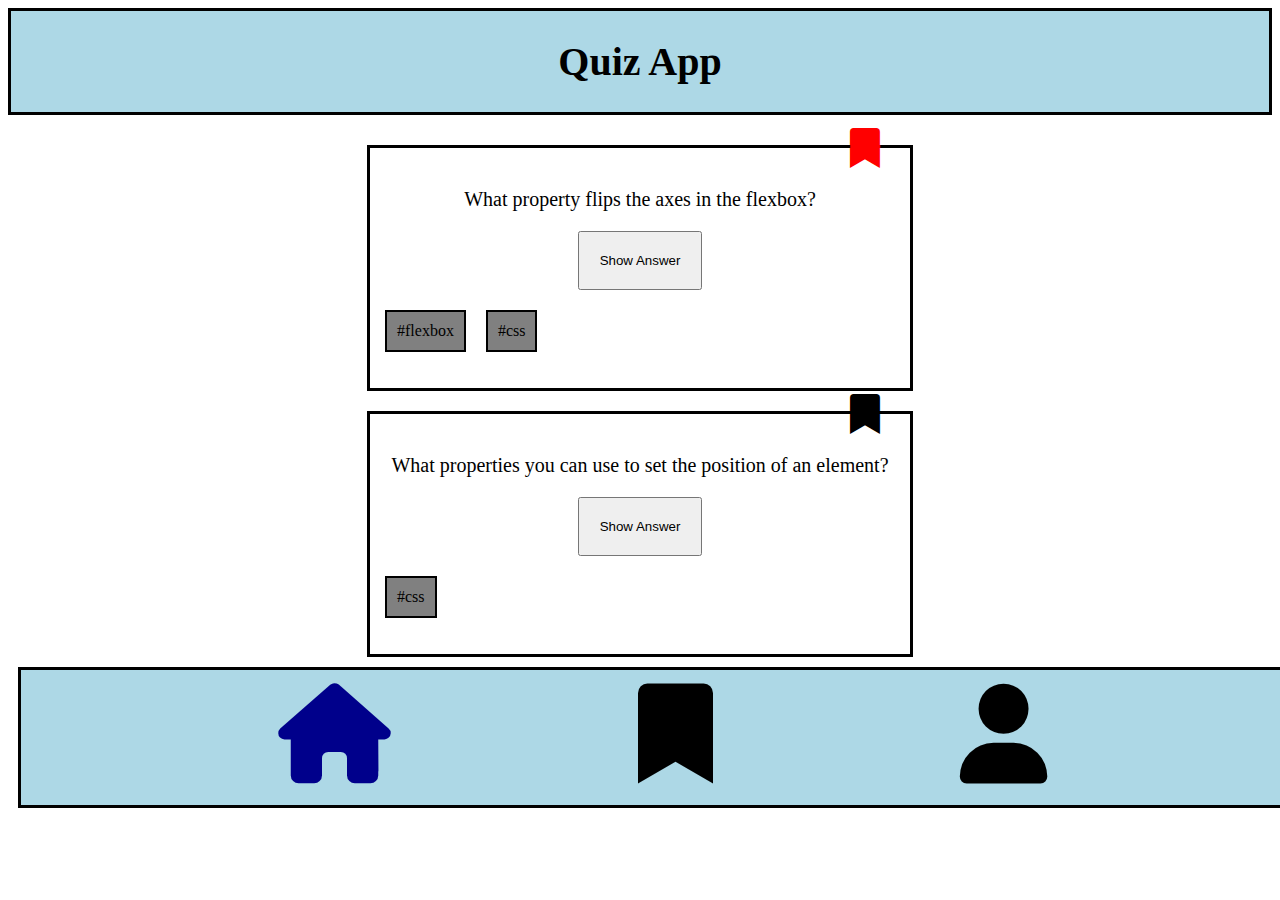
==== index.html @ b0952e99 "add css components" ====
<!DOCTYPE html>
<html lang="en">
  <head>
    <meta charset="UTF-8" />
    <meta name="viewport" content="width=device-width, initial-scale=1.0" />
    <title>Quiz App</title>
    <link rel="stylesheet" href="/styles.css" />
    <link
      rel="stylesheet"
      href="https://cdnjs.cloudflare.com/ajax/libs/font-awesome/6.0.0-beta3/css/all.min.css"
    />
  </head>
  <body>
    <header><h1>Quiz App</h1></header>
  </body>
  <main>
    <div class="question-card">
      <i class="fas fa-bookmark bookmarked"></i>
      <p class="question">What property flips the axes in the flexbox?</p>
      <button type="text" class="answer">Show Answer</button>
      <div class="tags">
        <p>#flexbox</p>
        <p>#css</p>
      </div>
    </div>
    <div class="question-card">
      <i class="fas fa-bookmark"></i>
      <p class="question">
        What properties you can use to set the position of an element?
      </p>
      <button type="text" class="answer">Show Answer</button>
      <div class="tags">
        <p>#css</p>
      </div>
    </div>
  </main>
  <footer>
    <div class="navbar">
      <a href="index.html"> <i class="fas fa-home footer-bk highlight"></i></a>
      <a href="bookmarks.html"><i class="fas fa-bookmark footer-bk"></i></a>
      <a href="profile.html"> <i class="fas fa-user footer-bk"></i></a>
    </div>
  </footer>
</html>
---- styles.css ----
@import url("./components/header.css");
@import url("./components/navbar.css");
@import url("./components/card.css");
@import url("components/profile.css");

main {
  display: flex;
  flex-direction: column;
  align-items: center;
  gap: 20px;
}
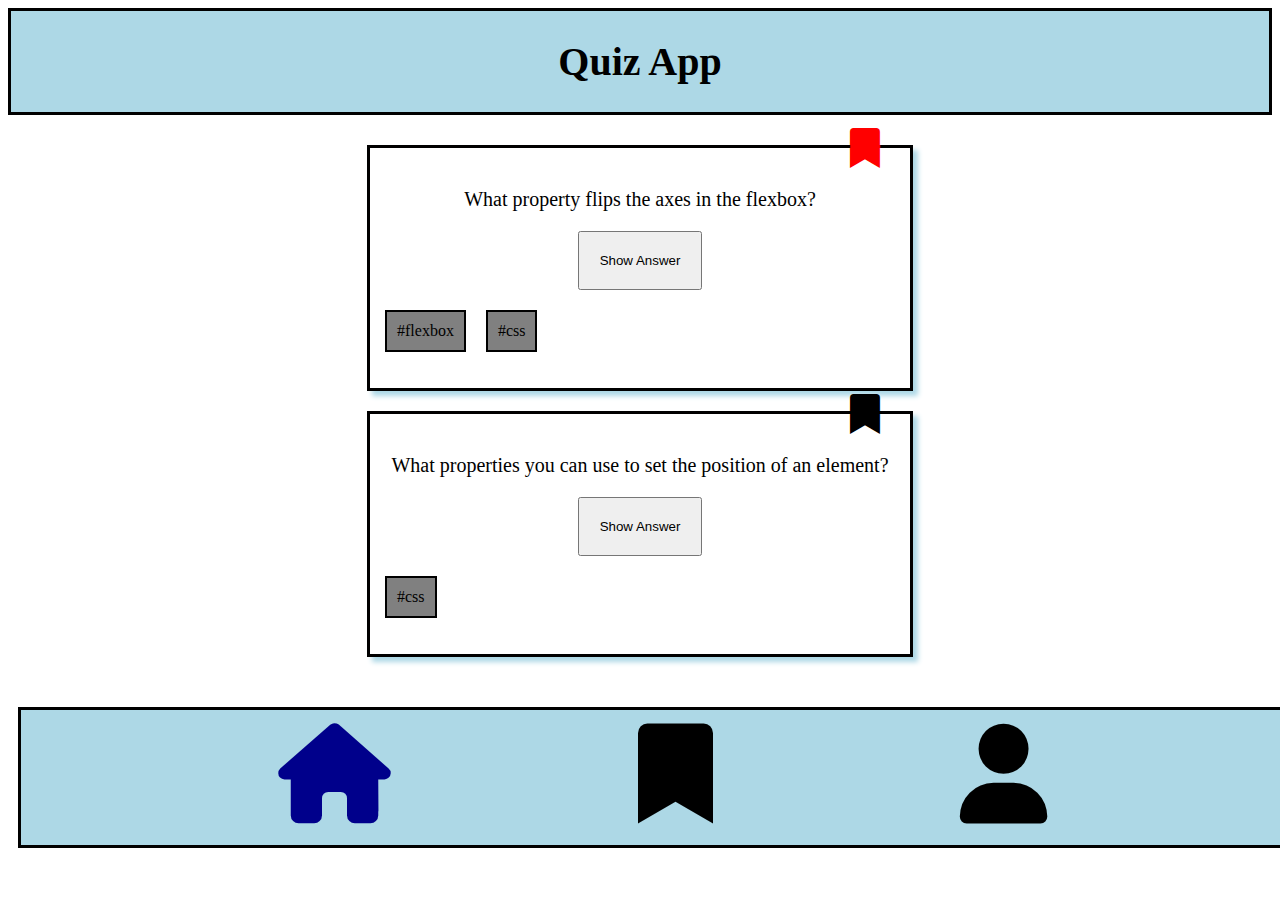
==== commit 495f76ef: "add js file and 2 interactive buttons" ====
--- a/index.html
+++ b/index.html
@@ -9,6 +9,8 @@
       rel="stylesheet"
       href="https://cdnjs.cloudflare.com/ajax/libs/font-awesome/6.0.0-beta3/css/all.min.css"
     />
+
+    <script src="./index.js" defer></script>
   </head>
   <body>
     <header><h1>Quiz App</h1></header>
@@ -17,7 +19,7 @@
     <div class="question-card">
       <i class="fas fa-bookmark bookmarked"></i>
       <p class="question">What property flips the axes in the flexbox?</p>
-      <button type="text" class="answer">Show Answer</button>
+      <button type="text" class="answer" data-js="button1">Show Answer</button>
       <div class="tags">
         <p>#flexbox</p>
         <p>#css</p>
@@ -28,7 +30,7 @@
       <p class="question">
         What properties you can use to set the position of an element?
       </p>
-      <button type="text" class="answer">Show Answer</button>
+      <button type="text" class="answer" data-js="button2">Show Answer</button>
       <div class="tags">
         <p>#css</p>
       </div>
--- a/styles.css
+++ b/styles.css
@@ -1,7 +1,7 @@
 @import url("./components/header.css");
 @import url("./components/navbar.css");
 @import url("./components/card.css");
-@import url("components/profile.css");
+@import url("./components/profile.css");
 
 main {
   display: flex;
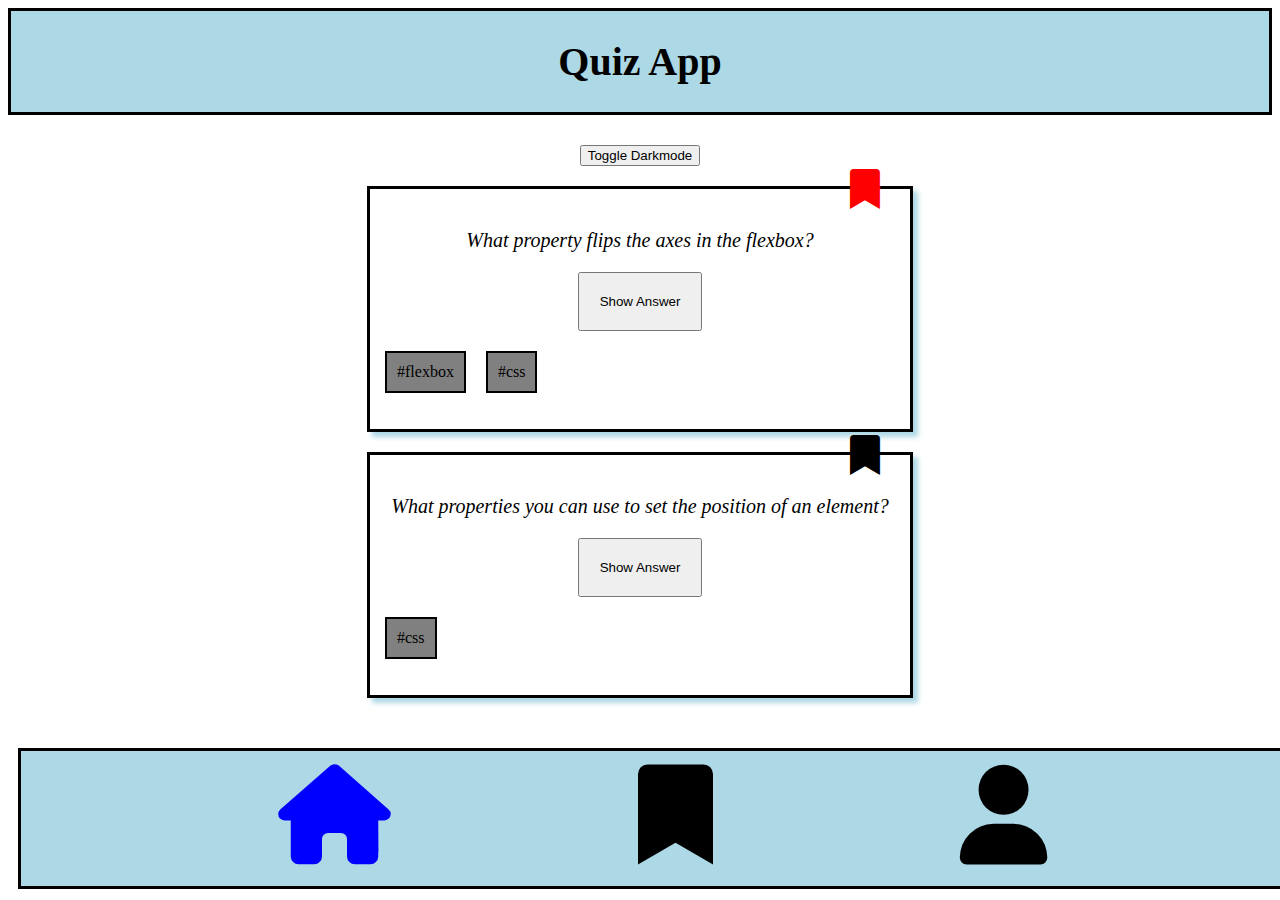
==== commit 2f306538: "add darkmode button" ====
--- a/index.html
+++ b/index.html
@@ -16,6 +16,7 @@
     <header><h1>Quiz App</h1></header>
   </body>
   <main>
+    <button class="darkmodebutton" data-js="darkmode">Toggle Darkmode</button>
     <div class="question-card">
       <i class="fas fa-bookmark bookmarked"></i>
       <p class="question">What property flips the axes in the flexbox?</p>
@@ -43,4 +44,5 @@
       <a href="profile.html"> <i class="fas fa-user footer-bk"></i></a>
     </div>
   </footer>
+  <script src="./index.js"></script>
 </html>
--- a/styles.css
+++ b/styles.css
@@ -2,10 +2,15 @@
 @import url("./components/navbar.css");
 @import url("./components/card.css");
 @import url("./components/profile.css");
-
+@import url("./global.css");
 main {
   display: flex;
   flex-direction: column;
   align-items: center;
   gap: 20px;
 }
+
+body.dark-mode {
+  background-color: #121212;
+  color: #ffffff;
+}
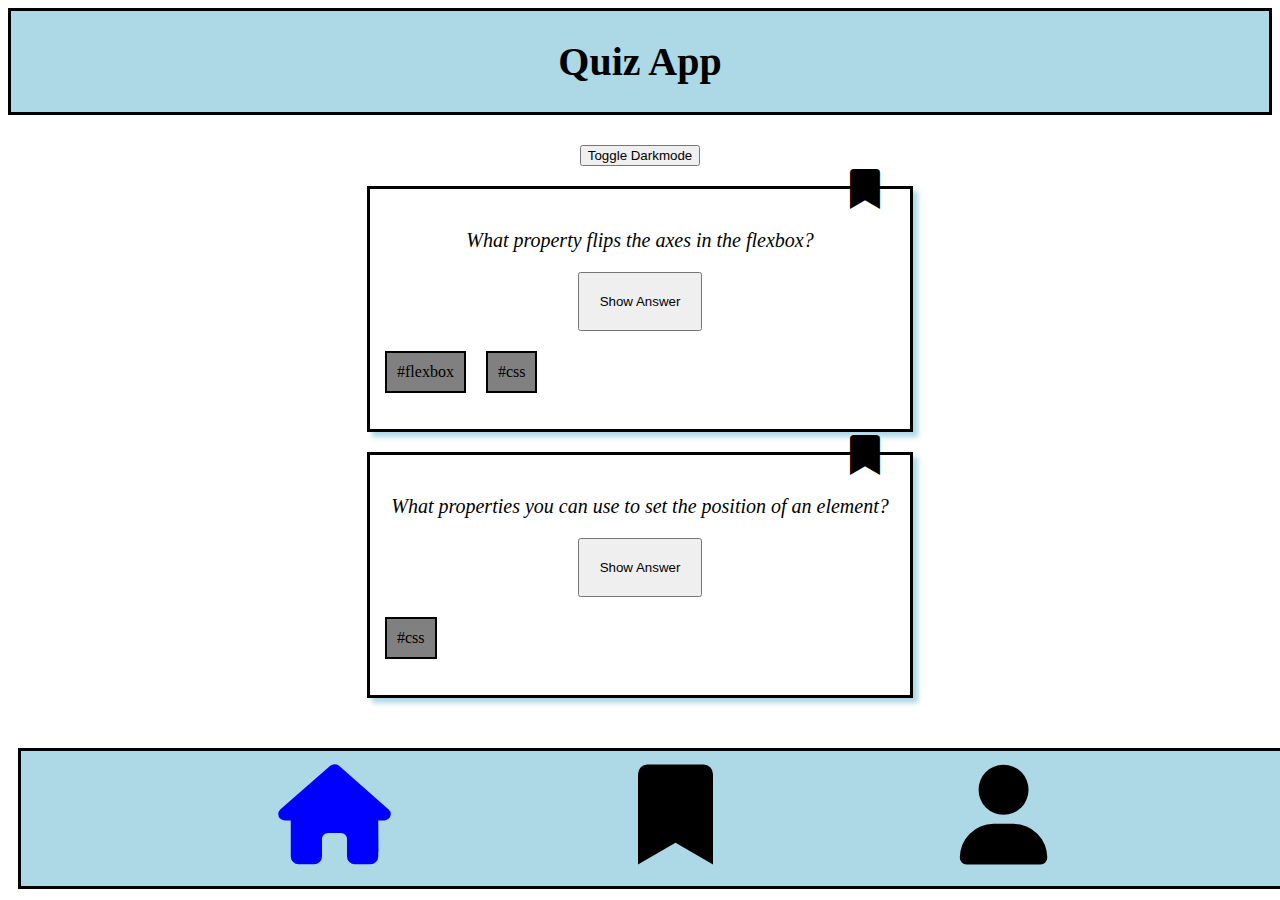
==== commit a0e64a4e: "add bookmark interactivity toggle" ====
--- a/index.html
+++ b/index.html
@@ -17,10 +17,11 @@
   </body>
   <main>
     <button class="darkmodebutton" data-js="darkmode">Toggle Darkmode</button>
-    <div class="question-card">
-      <i class="fas fa-bookmark bookmarked"></i>
+    <div class="question-card darkmode">
+      <i class="fas fa-bookmark" data-js="bookmark"></i>
       <p class="question">What property flips the axes in the flexbox?</p>
       <button type="text" class="answer" data-js="button1">Show Answer</button>
+      <p class="card-answer">flex-direction</p>
       <div class="tags">
         <p>#flexbox</p>
         <p>#css</p>
@@ -32,6 +33,7 @@
         What properties you can use to set the position of an element?
       </p>
       <button type="text" class="answer" data-js="button2">Show Answer</button>
+      <p class="card-answer">position:absolute, fixed, relative, sticky</p>
       <div class="tags">
         <p>#css</p>
       </div>
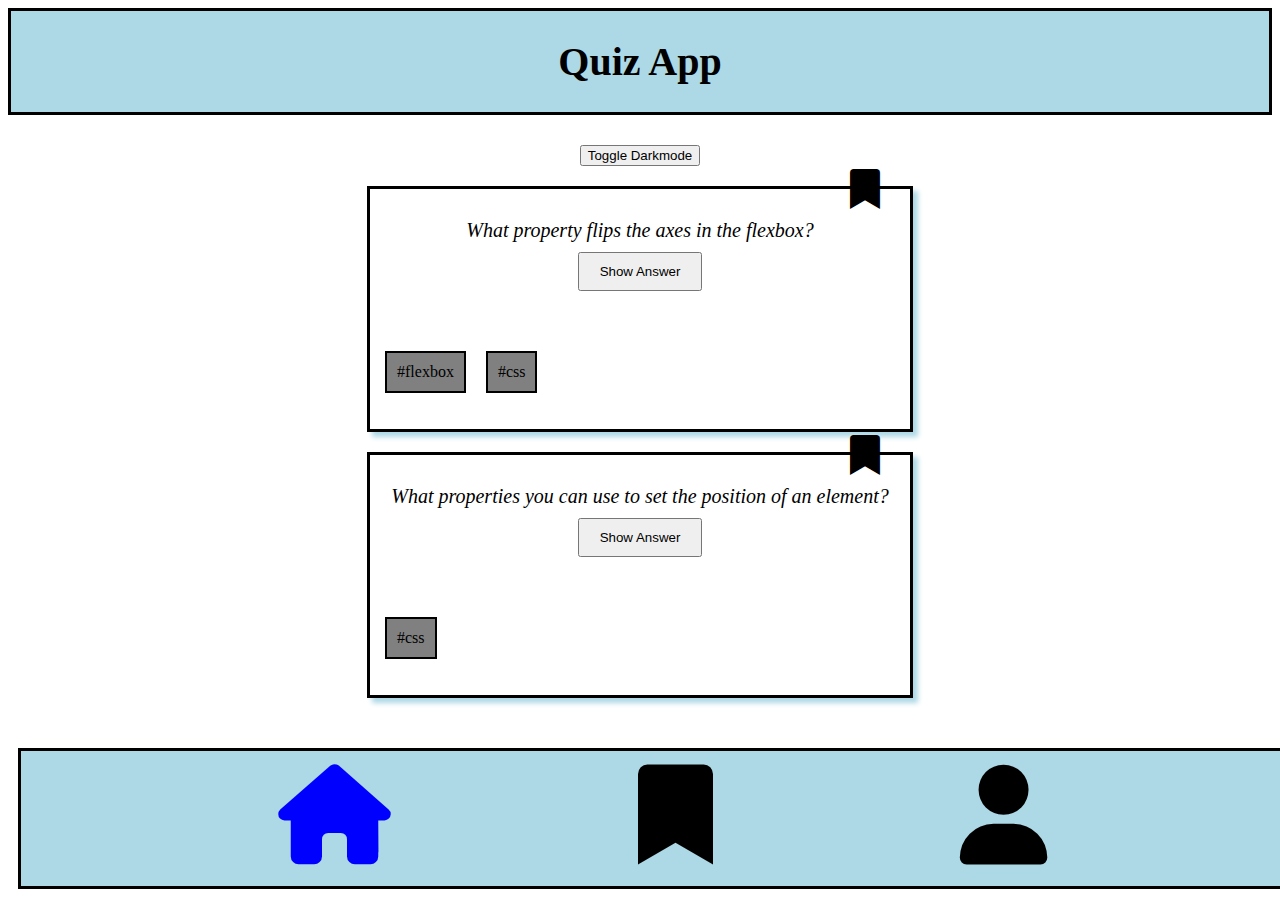
==== commit c236da1d: "add button functionality" ====
--- a/index.html
+++ b/index.html
@@ -21,7 +21,7 @@
       <i class="fas fa-bookmark" data-js="bookmark"></i>
       <p class="question">What property flips the axes in the flexbox?</p>
       <button type="text" class="answer" data-js="button1">Show Answer</button>
-      <p class="card-answer">flex-direction</p>
+      <p class="card-answer" data-js="card-answer">flex-direction</p>
       <div class="tags">
         <p>#flexbox</p>
         <p>#css</p>
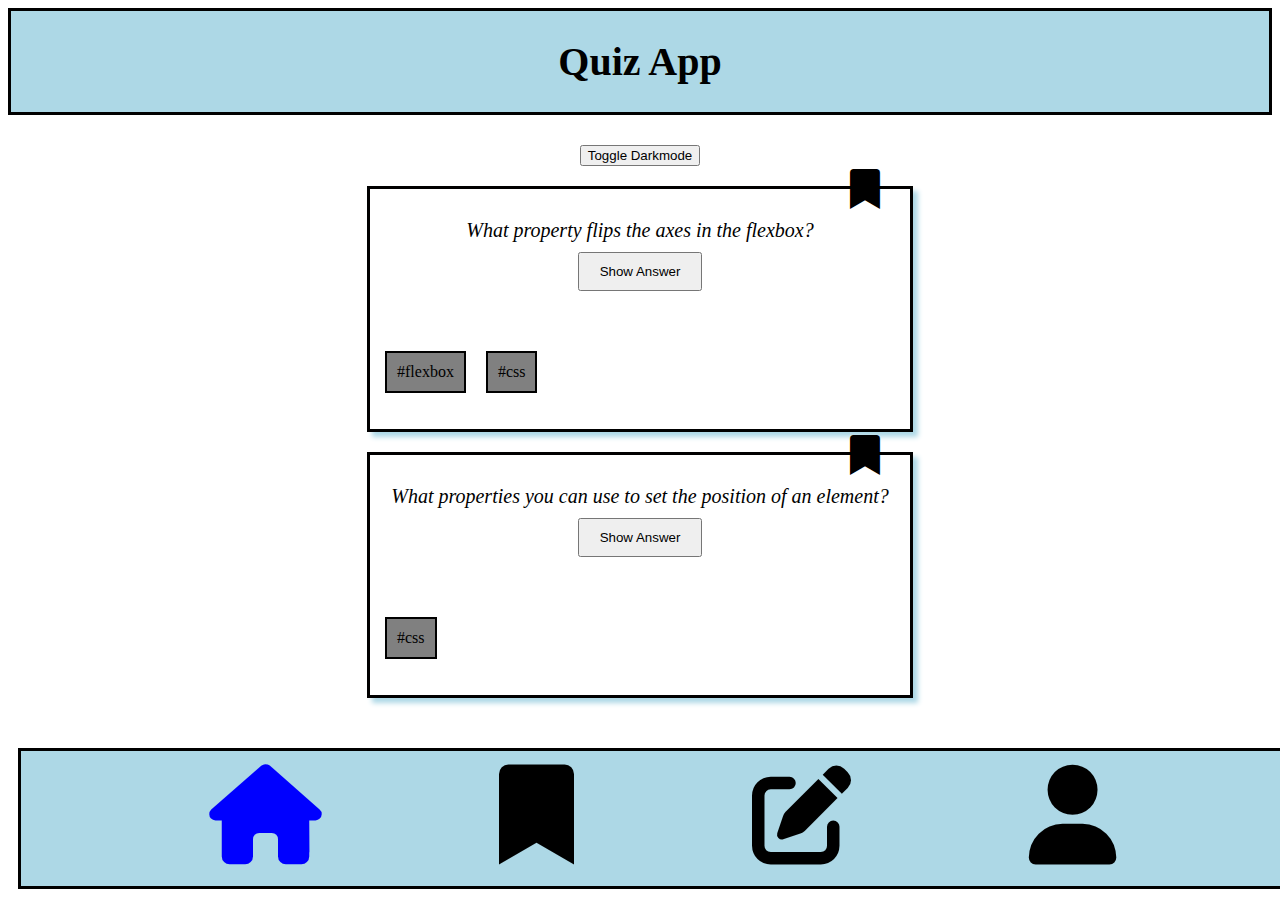
==== commit 2579ba01: "connect formular page with other pages" ====
--- a/index.html
+++ b/index.html
@@ -43,6 +43,7 @@
     <div class="navbar">
       <a href="index.html"> <i class="fas fa-home footer-bk highlight"></i></a>
       <a href="bookmarks.html"><i class="fas fa-bookmark footer-bk"></i></a>
+      <a href="form.html"><i class="fas fa-edit footer-bk"></i></a>
       <a href="profile.html"> <i class="fas fa-user footer-bk"></i></a>
     </div>
   </footer>
--- a/styles.css
+++ b/styles.css
@@ -12,5 +12,5 @@
 
 body.dark-mode {
   background-color: #121212;
-  color: #ffffff;
+  color: blue;
 }
